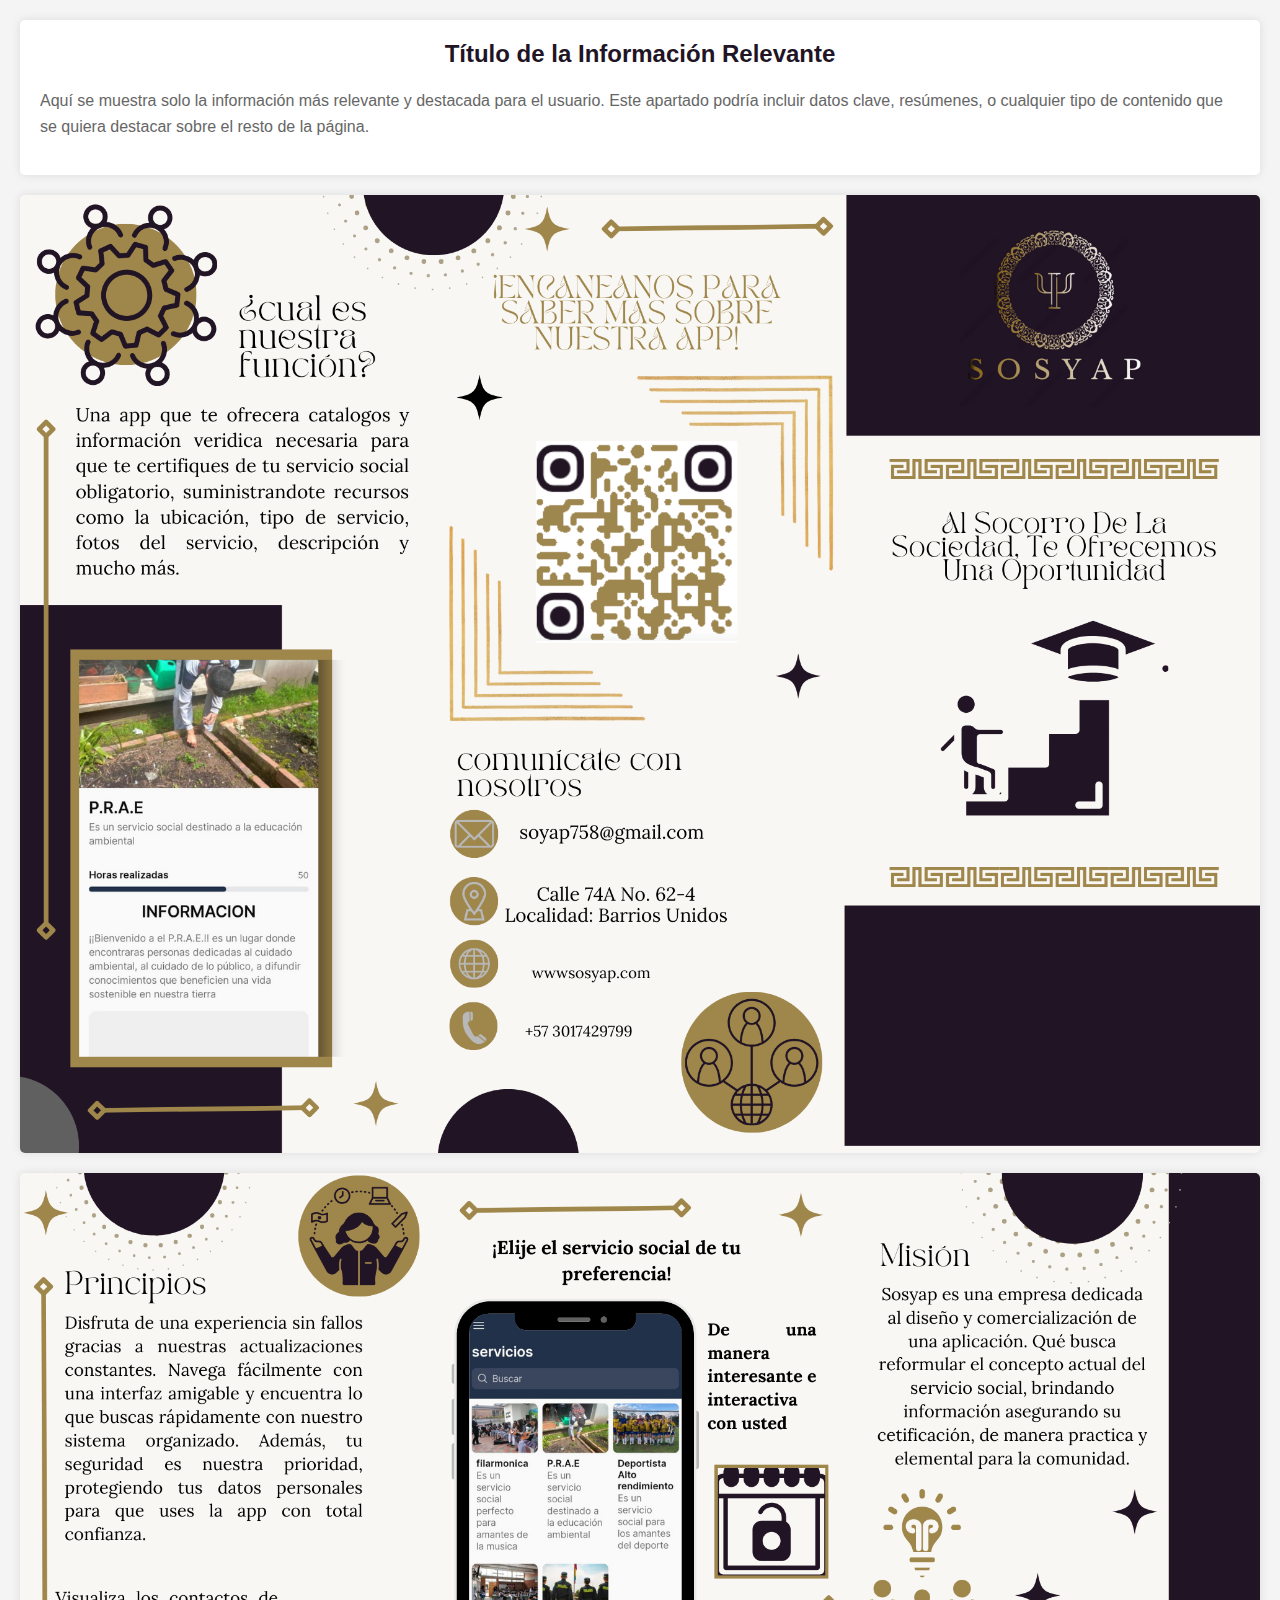
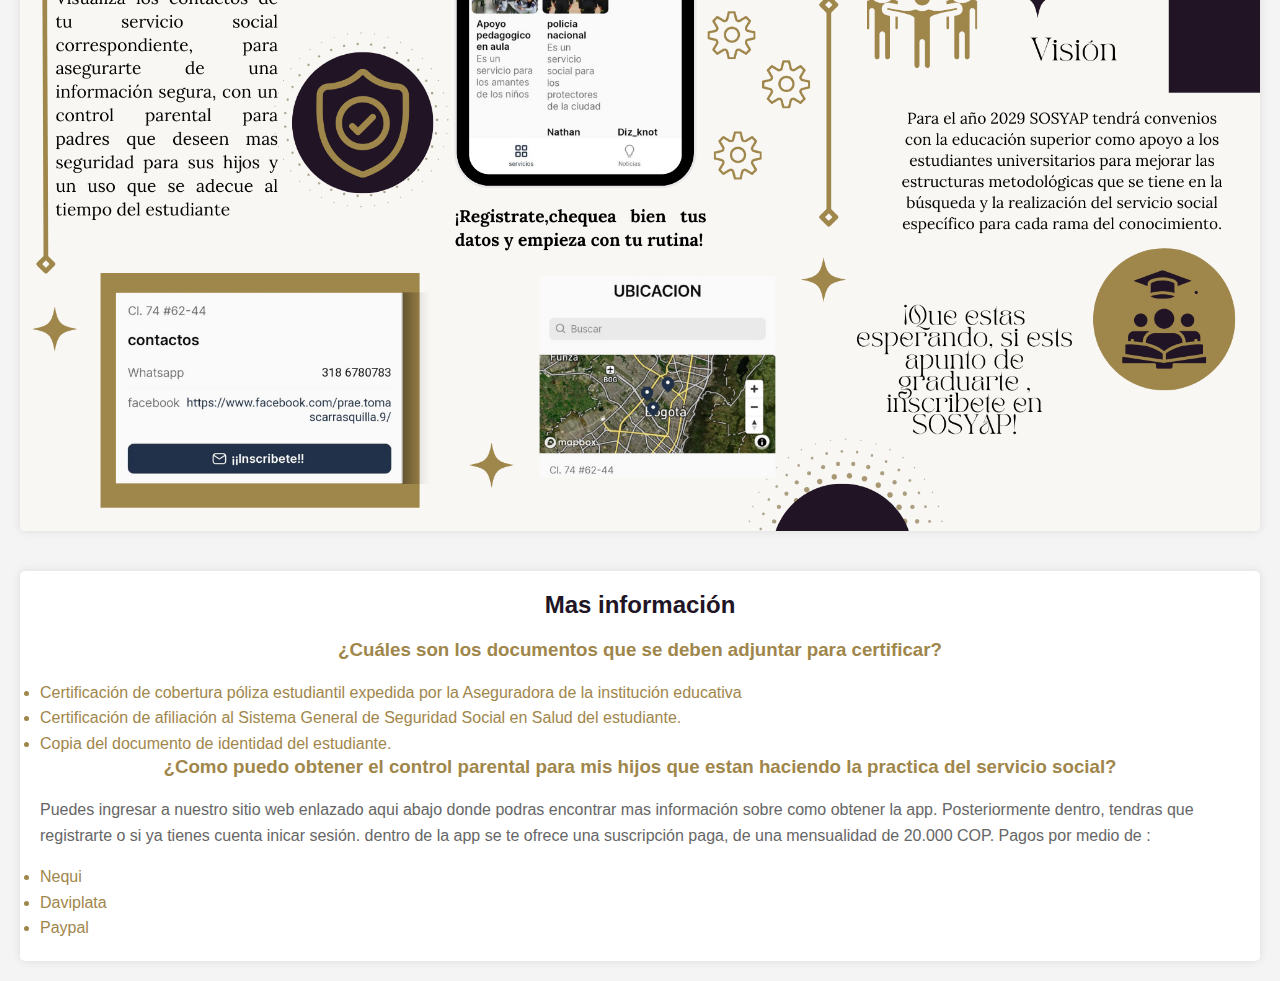
==== Sobre nosotros.html @ 820ffe2c "cambio inicial" ====
<!DOCTYPE html>
<html lang="es">
<head>
    <meta charset="UTF-8">
    <meta name="viewport" content="width=device-width, initial-scale=1.0">
    <title>Información Relevante</title>
    <style>
        body {
            font-family: Arial, sans-serif;
            margin: 0;
            padding: 20px;
            background-color: #f4f4f4;
        }

        .relevant-info {
            background-color: #ffffff;
            padding: 20px;
            border-radius: 5px;
            box-shadow: 0 0 10px rgba(0, 0, 0, 0.1);
        }

        .relevant-info h2 {
            text-align: center;
            color: #211424;
            margin-top: 0;
        }

        .relevant-info p {
            color: #666;
            line-height: 1.6;
        }
        .image-gallery {
            margin-top: 20px;
            display: flex;
            flex-wrap: wrap;
            gap: 20px;
            justify-content: center;
        }

        .image-gallery img {
            max-width: 100%;
            height: auto;
            border-radius: 5px;
            box-shadow: 0 0 10px rgba(0, 0, 0, 0.1);
        }
        .Informacion-importante {
            background-color: #ffffff;
            padding: 20px;
            border-radius: 5px;
            box-shadow: 0 0 10px rgba(0, 0, 0, 0.1);
        }

        .Informacion-importante h2 {
            text-align: center;
            color: #211424;
            margin-top: 0;
        }
        .Informacion-importante h3 {
            text-align: center;
            color: #9f864b;
            margin-top: 0;
        }

        .Informacion-importante li {
            color: #9f864b;
            line-height: 1.6;
        }
        .Informacion-importante p {
            color: #666;
            line-height: 1.6;
        }
    </style>
</head>
<body>
    <div class="relevant-info">
        <h2>Título de la Información Relevante</h2>
        <p>Aquí se muestra solo la información más relevante y destacada para el usuario. Este apartado podría incluir datos clave, resúmenes, o cualquier tipo de contenido que se quiera destacar sobre el resto de la página.</p>
    </div>
    <div class="image-gallery">
        <img src="Folleto frente.png" alt="Folleto Informativo">
        <img src="folleto atras.png" alt="Folleto Informativo 2">
        <img>
        <section>
            <div class="Informacion-importante">
            <h2>Mas información</h2>
            <h3>¿Cuáles son los documentos que se deben adjuntar para certificar?</h3>
            <li>Certificación de cobertura póliza estudiantil expedida por la Aseguradora de la institución educativa</li>
            <li>Certificación de afiliación al Sistema General de Seguridad Social en Salud del estudiante.</li>
            <li>Copia del documento de identidad del estudiante.</li>
            <h3>¿Como puedo obtener el control parental para mis hijos que estan haciendo la practica del servicio social?</h3>
            <p>Puedes ingresar a nuestro sitio web enlazado aqui abajo donde podras encontrar mas información sobre como obtener la app. Posteriormente dentro, tendras que registrarte o si ya tienes cuenta inicar sesión. 
                dentro de la app se te ofrece una suscripción paga, de una mensualidad de 20.000 COP. Pagos por medio de :</p>
                <li>Nequi</li>
                <li>Daviplata</li>
                <li>Paypal</li>
        </section>
</body>
</html>
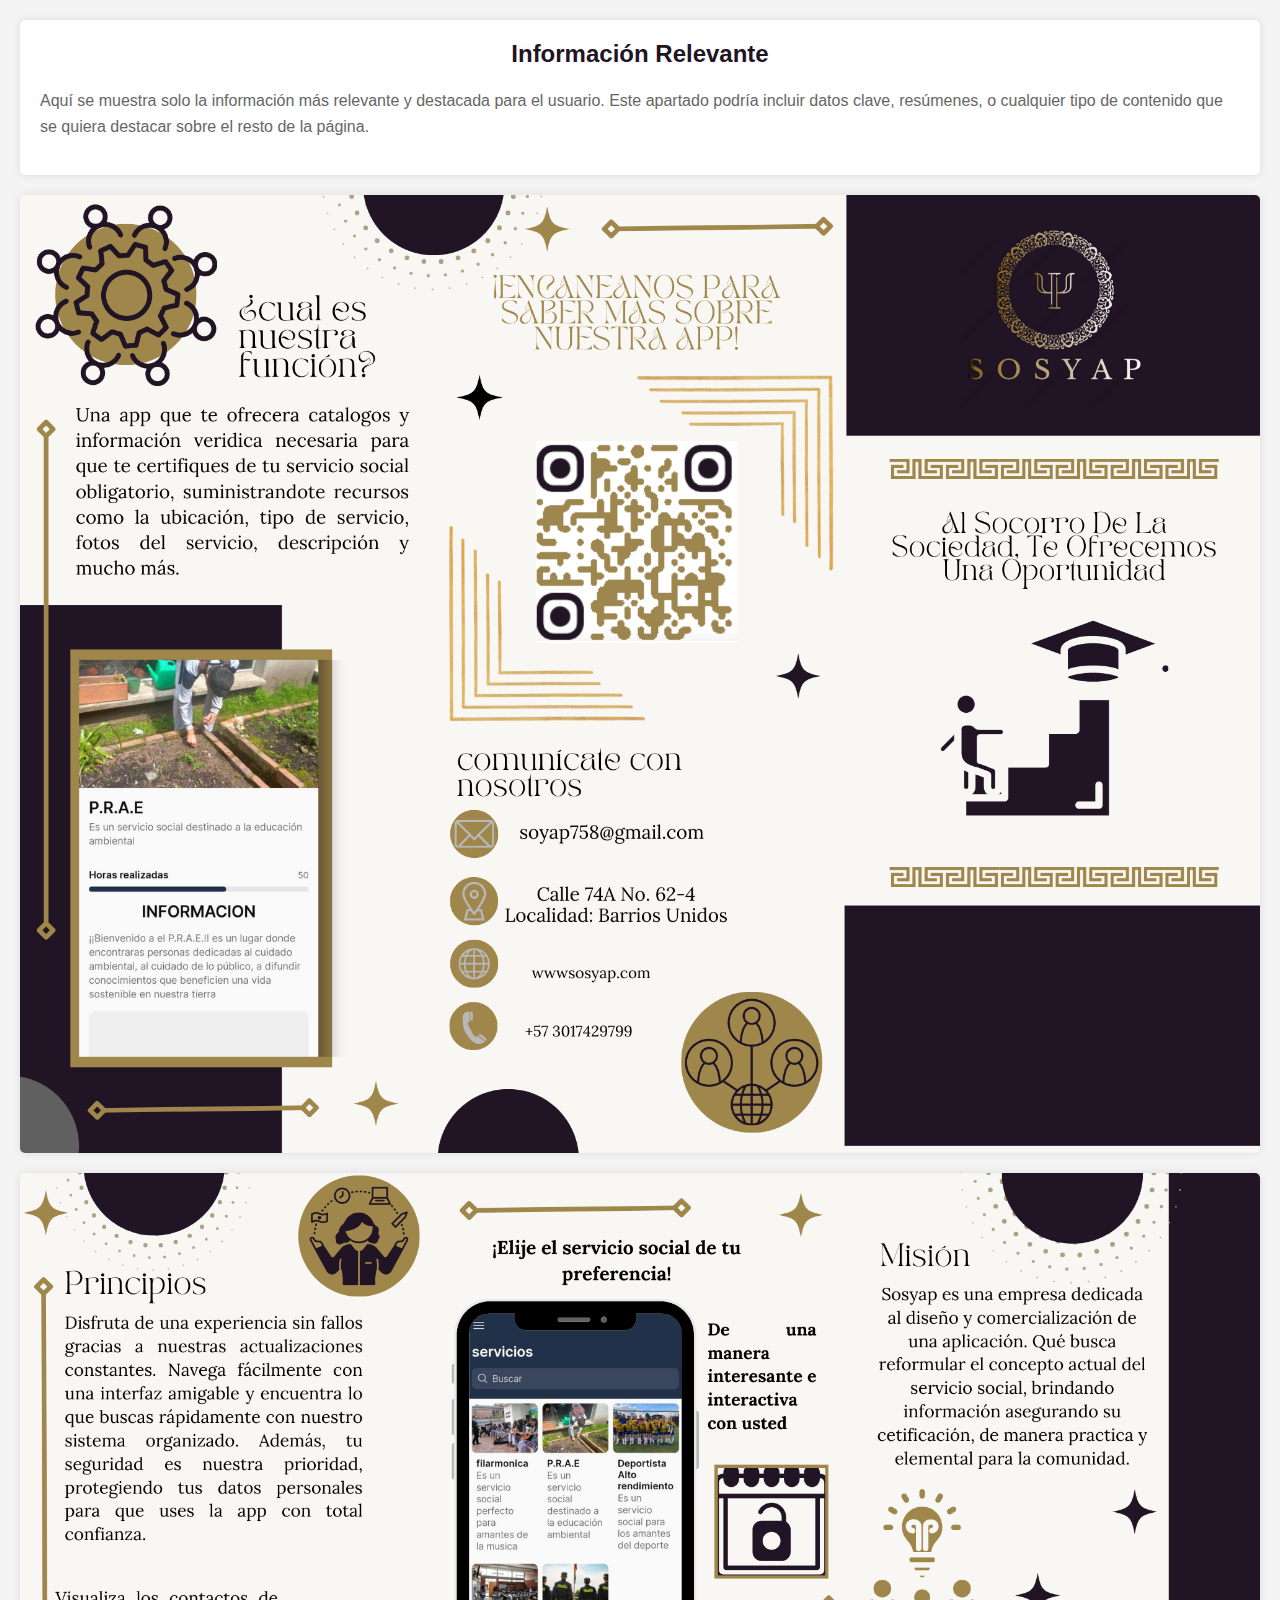
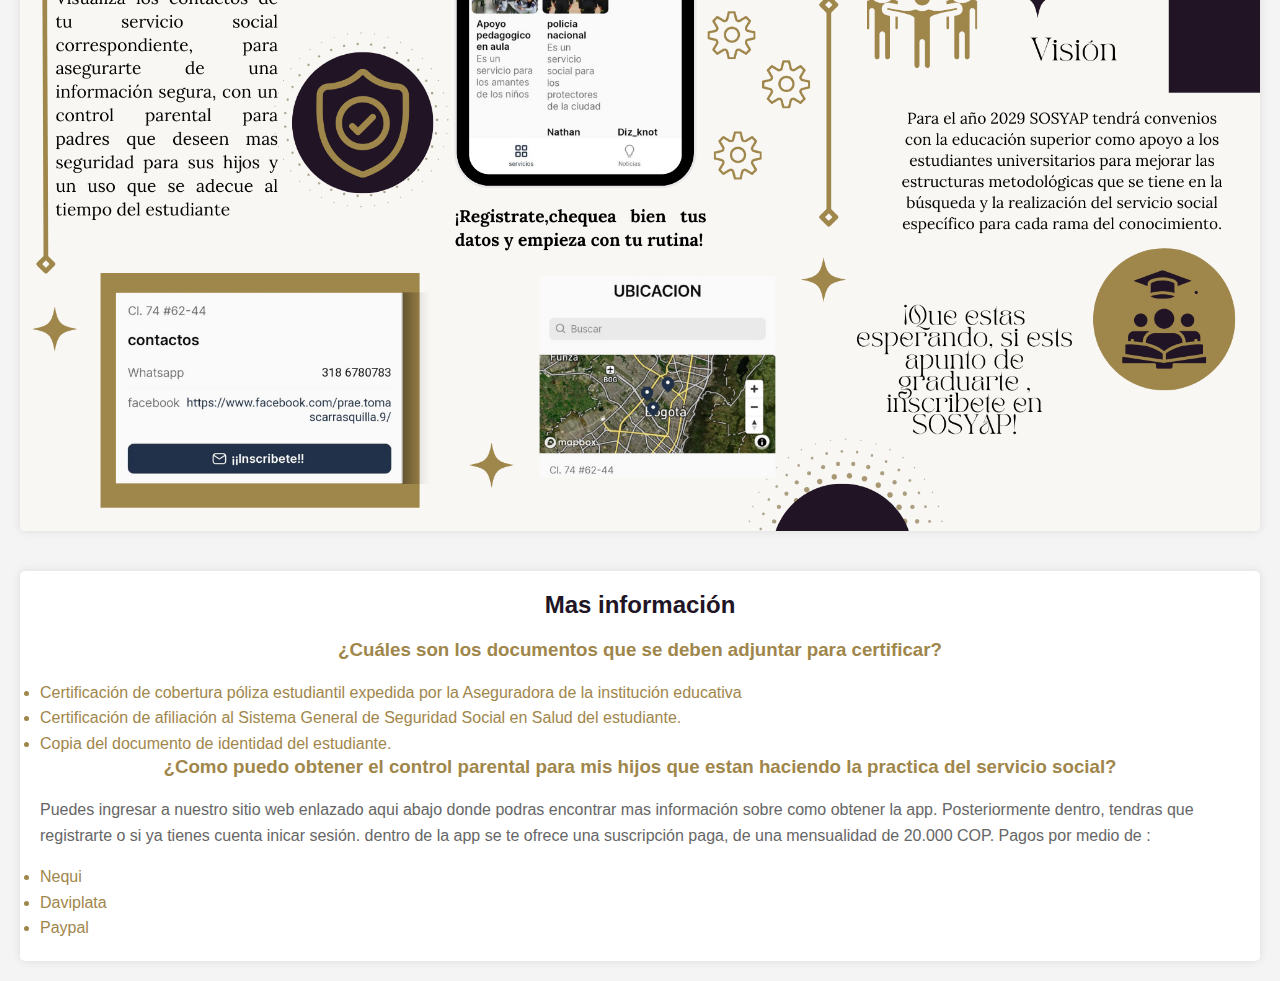
==== commit a0c75ca0: "cambios 2 de la mi web" ====
--- a/Sobre nosotros.html
+++ b/Sobre nosotros.html
@@ -73,7 +73,7 @@
 </head>
 <body>
     <div class="relevant-info">
-        <h2>Título de la Información Relevante</h2>
+        <h2>Información Relevante</h2>
         <p>Aquí se muestra solo la información más relevante y destacada para el usuario. Este apartado podría incluir datos clave, resúmenes, o cualquier tipo de contenido que se quiera destacar sobre el resto de la página.</p>
     </div>
     <div class="image-gallery">
